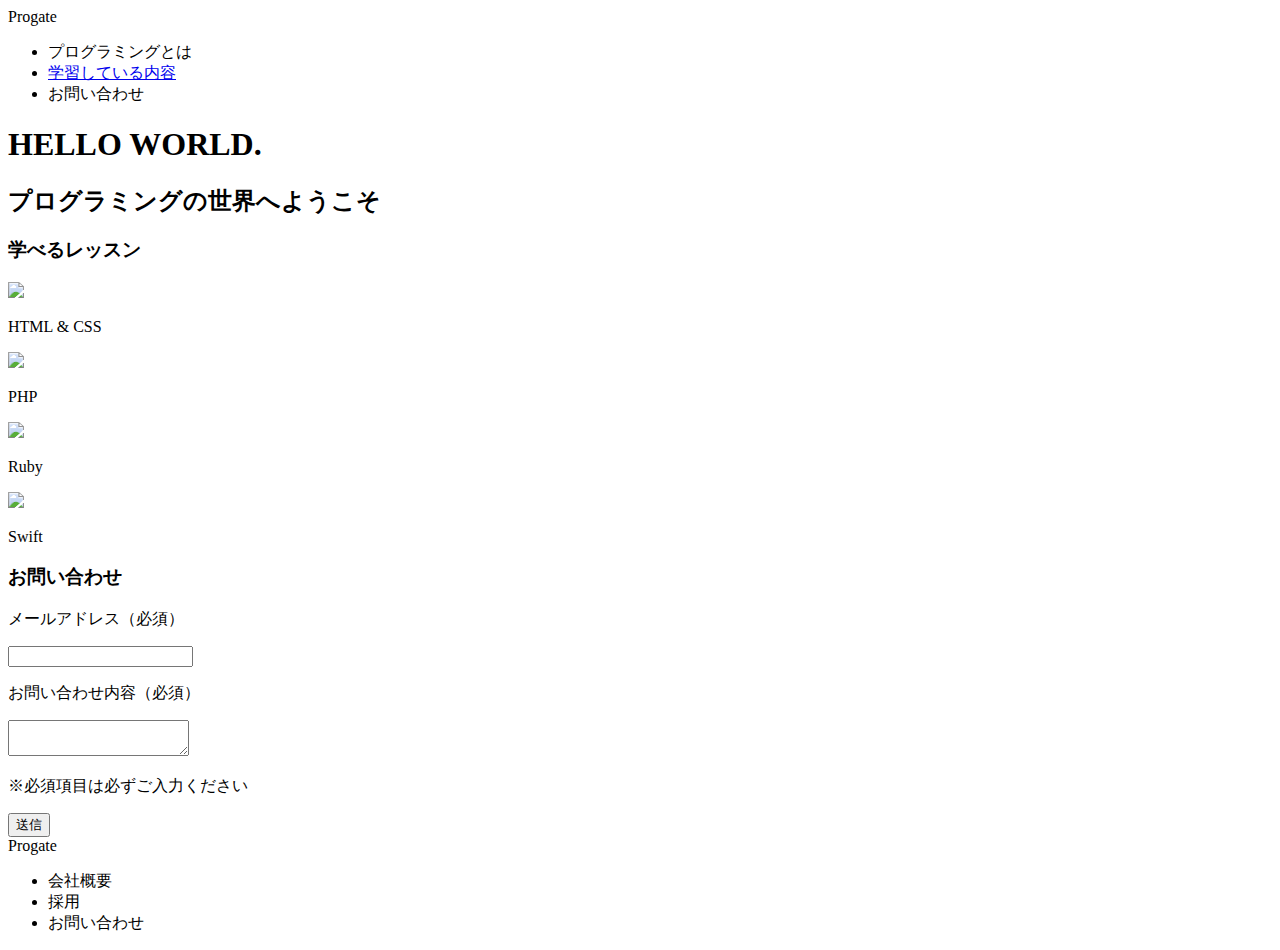
==== index.html @ e3c1399b "Create index.html" ====
<!DOCTYPE html>
<html>
  <head>
    <meta charset="utf-8">
    <title>Progate</title>
    <link rel="stylesheet" href="stylesheet.css">
  </head>
  <body>
    <div class="header">
      <div class="header-logo">Progate</div>
      <div class="header-list">
        <ul>
          <li>プログラミングとは</li>
          <li><a href="page/menu.html">学習している内容</a></li>
          <li>お問い合わせ</li>
        </ul>
      </div>
    </div>

    <div class="main">
      <div class="copy-container">
        <h1>HELLO WORLD<span>.</span></h1>
        <h2>プログラミングの世界へようこそ</h2>
      </div>
      
      <div class="contents">
        <h3 class="section-title">学べるレッスン</h3>
        <div class="contents-item">
          <img src="https://s3-ap-northeast-1.amazonaws.com/progate/shared/images/lesson/html/study/html.svg">
          <p>HTML & CSS</p>
        </div>
        <div class="contents-item">
          <img src="https://s3-ap-northeast-1.amazonaws.com/progate/shared/images/lesson/html/study/php.svg">
          <p>PHP</p>
        </div>
        <div class="contents-item">
          <img src="https://s3-ap-northeast-1.amazonaws.com/progate/shared/images/lesson/html/study/ruby.svg">
          <p>Ruby</p>
        </div>
        <div class="contents-item">
          <img src="https://s3-ap-northeast-1.amazonaws.com/progate/shared/images/lesson/html/study/swift.svg">
          <p>Swift</p>
        </div>
      </div>
      
      <div class="contact-form">
        <h3 class="section-title">お問い合わせ</h3>
        <p>メールアドレス（必須）</p>
        <!-- <input>要素を追加してください -->
        <input>
        
        <p>お問い合わせ内容（必須）</p>
        <!-- <textarea>要素を追加してください -->
        <textarea>
          
        </textarea>
        
        <p>※必須項目は必ずご入力ください</p>
        <!-- <input>要素を追加してください -->
        <input class="contact-submit" type="submit" value="送信">
        
      </div>
    </div>

    <div class="footer">
      <div class="footer-logo">Progate</div>
      <div class="footer-list">
        <ul>
          <li>会社概要</li>
          <li>採用</li>
          <li>お問い合わせ</li>
        </ul>
      </div>
    </div>
  </body>
</html>
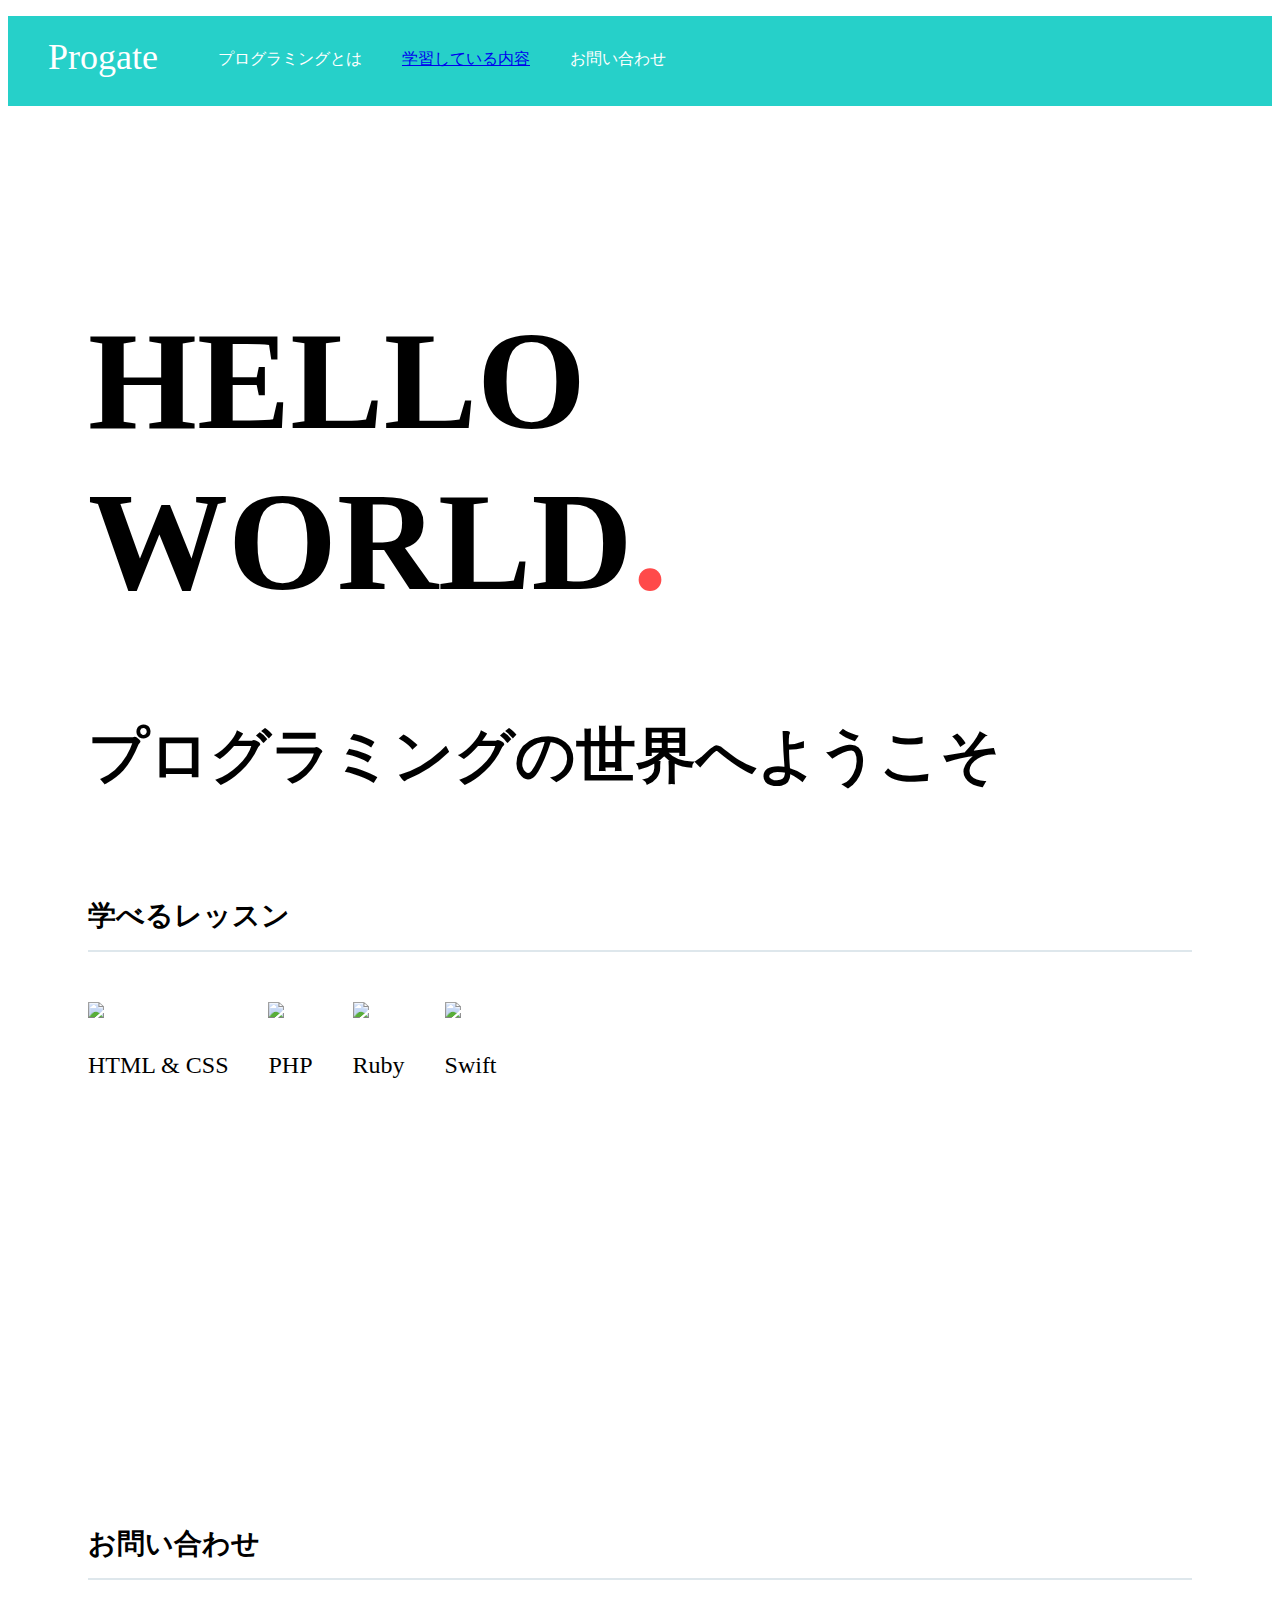
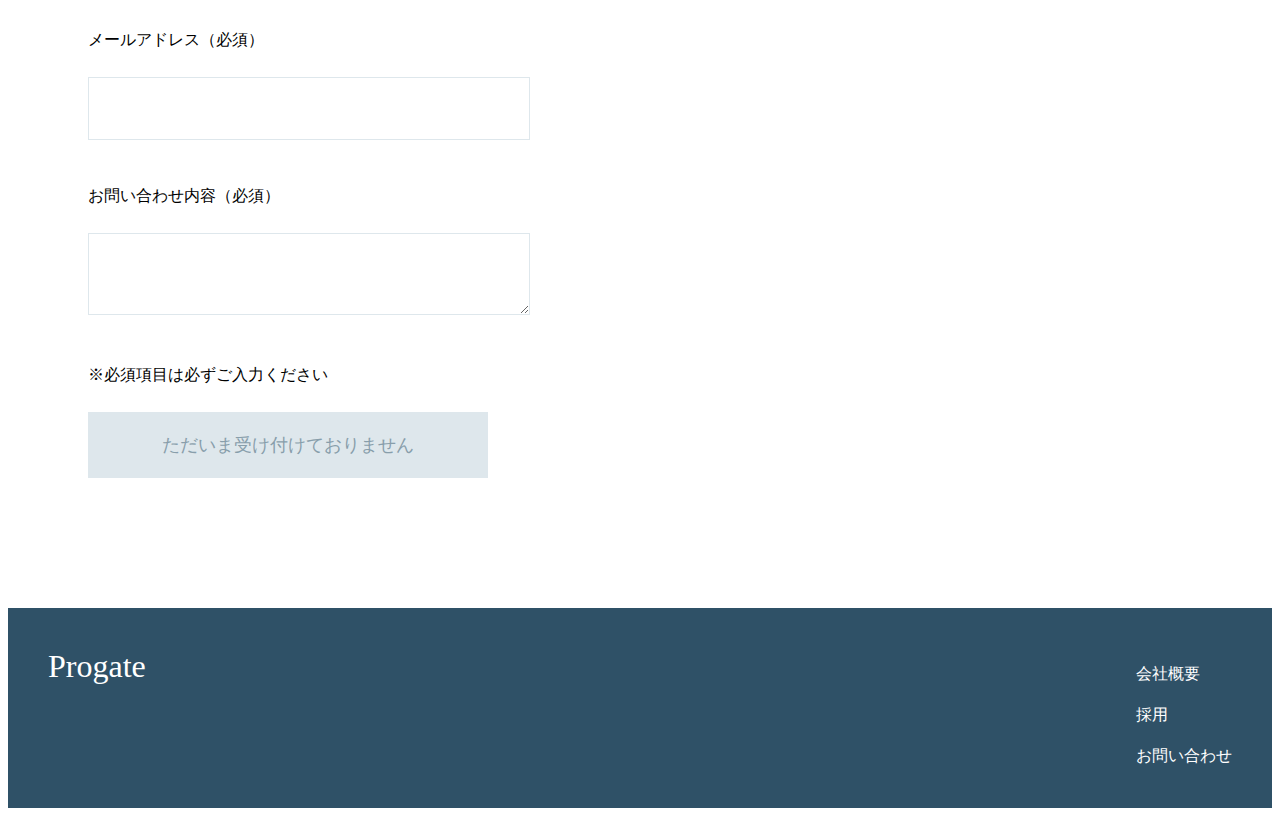
==== commit a0aeb837: "Update index.html" ====
--- a/index.html
+++ b/index.html
@@ -57,7 +57,7 @@
         
         <p>※必須項目は必ずご入力ください</p>
         <!-- <input>要素を追加してください -->
-        <input class="contact-submit" type="submit" value="送信">
+        <input class="contact-submit" type="submit" value="ただいま受け付けておりません">
         
       </div>
     </div>
--- a/stylesheet.css
+++ b/stylesheet.css
@@ -0,0 +1,111 @@
+body {
+    font-family: "Avenir Next";
+  }
+  
+  li {
+    list-style: none;
+  }
+  
+  .header {
+    background-color: #26d0c9;
+    color: #fff;
+    height: 90px;
+  }
+  
+  .header-logo {
+    float: left;
+    font-size: 36px;
+    padding: 20px 40px;
+  }
+  
+  .header-list li {
+    float: left;
+    padding: 33px 20px;
+  }
+  
+  .main {
+    padding: 100px 80px;
+  }
+  
+  .copy-container h1 {
+    font-size: 140px;
+  }
+  
+  .copy-container h2 {
+    font-size: 60px;
+  }
+  
+  .copy-container span {
+    color: #ff4a4a;
+  }
+  
+  .contents {
+    height: 500px;
+    margin-top: 100px;
+  }
+  
+  .section-title {
+    border-bottom: 2px solid #dee7ec;
+    font-size: 28px;
+    padding-bottom: 15px;
+    margin-bottom: 50px;
+  }
+  
+  .contents-item {
+    float: left;
+    margin-right: 40px;
+  }
+  
+  .contents-item p {
+    font-size: 24px;
+    margin-top: 30px;
+  }
+  
+  .contact-form {
+    padding-top: 100px;
+  }
+  
+  /* inputとtextareaのCSSを指定してください */
+  input{
+    width: 400px;
+    margin-top: 10px;
+    margin-bottom: 30px;
+    padding :20px;
+    font-size: 18px;
+    
+    border:1px solid #dee7ec;
+  }
+  textarea{
+    width: 400px;
+    margin-top: 10px;
+    margin-bottom: 30px;
+    padding: 20px;
+    font-size: 18px;
+    border:1px solid #dee7ec;
+  }
+  
+  /* contact-submitのCSSを指定してください */
+  .contact-submit{
+    background-color:#dee7ec;
+    color:#889eab;
+  }
+  
+  .footer {
+    background-color: #2f5167;
+    color: #fff;
+    height: 120px;
+    padding: 40px;
+  }
+  
+  .footer-logo {
+    float: left;
+    font-size: 32px;
+  }
+  
+  .footer-list {
+    float: right;
+  }
+  
+  .footer-list li {
+    padding-bottom: 20px;
+  }
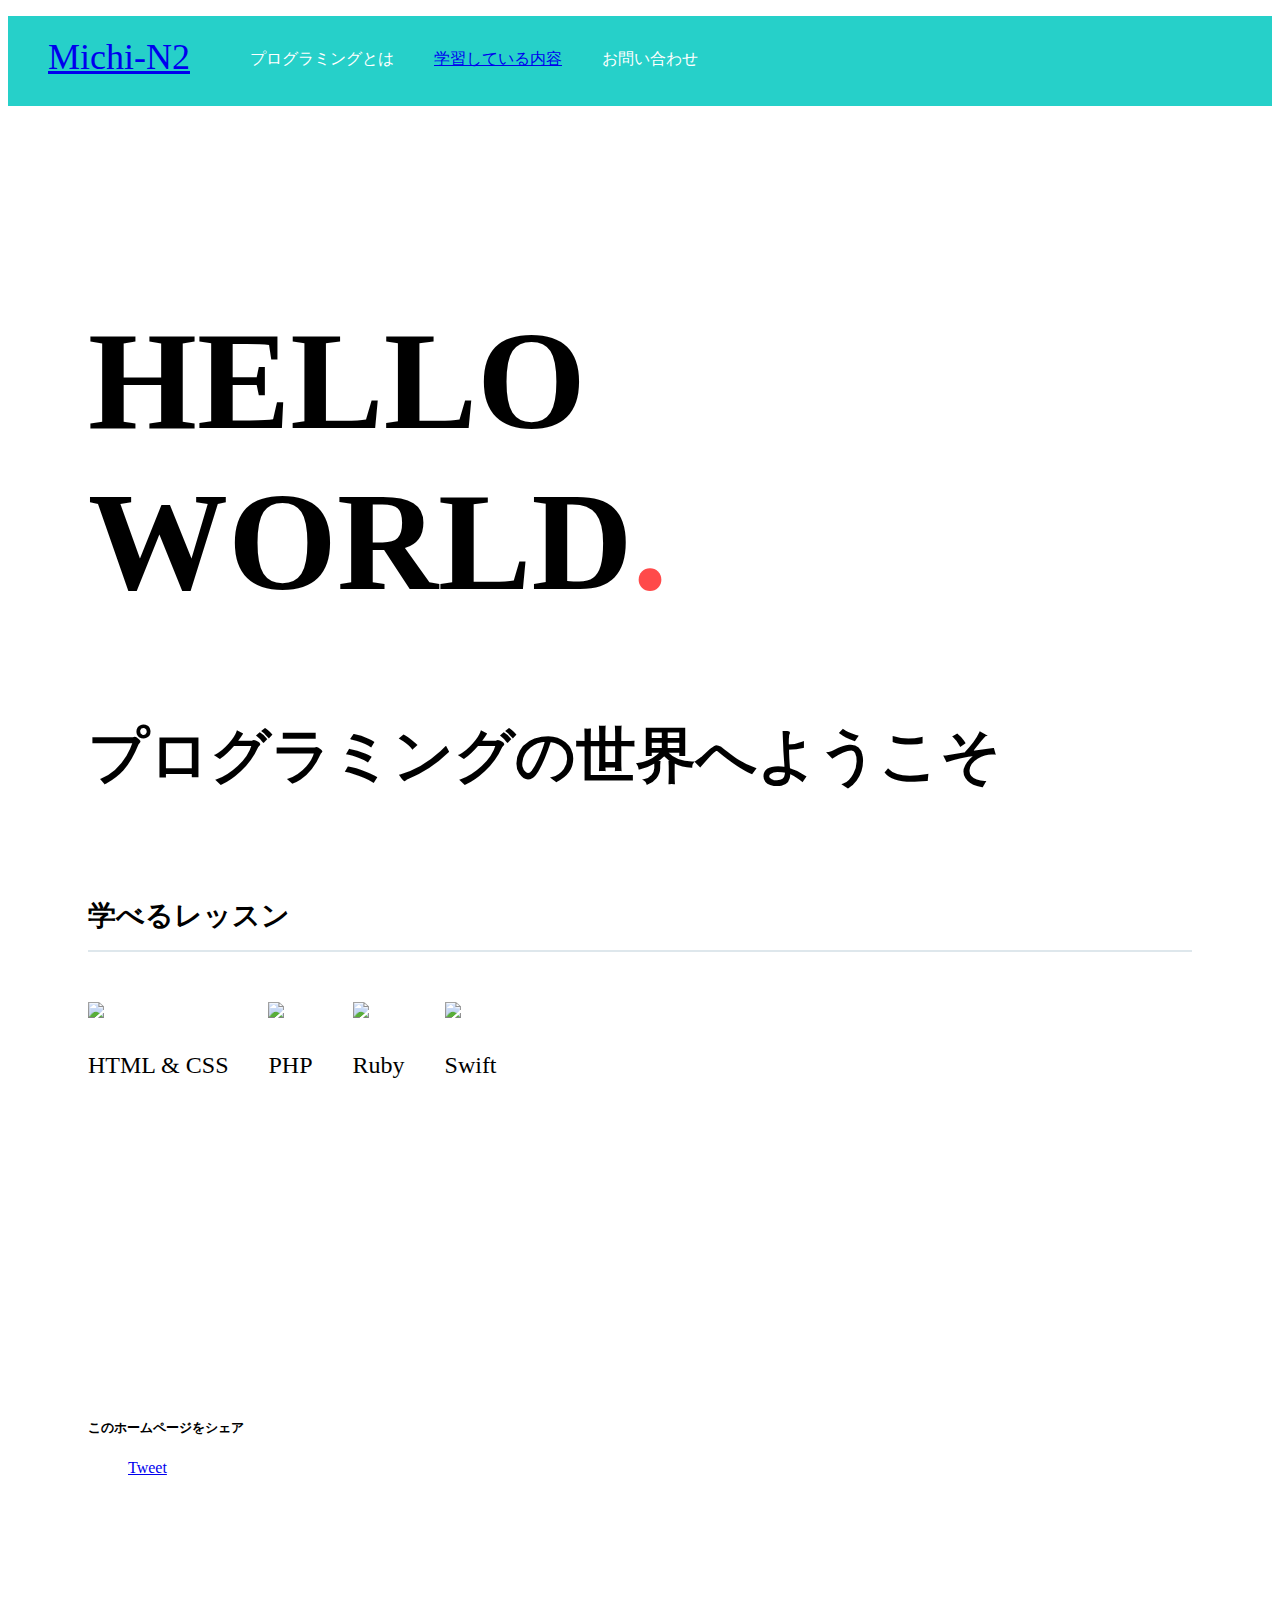
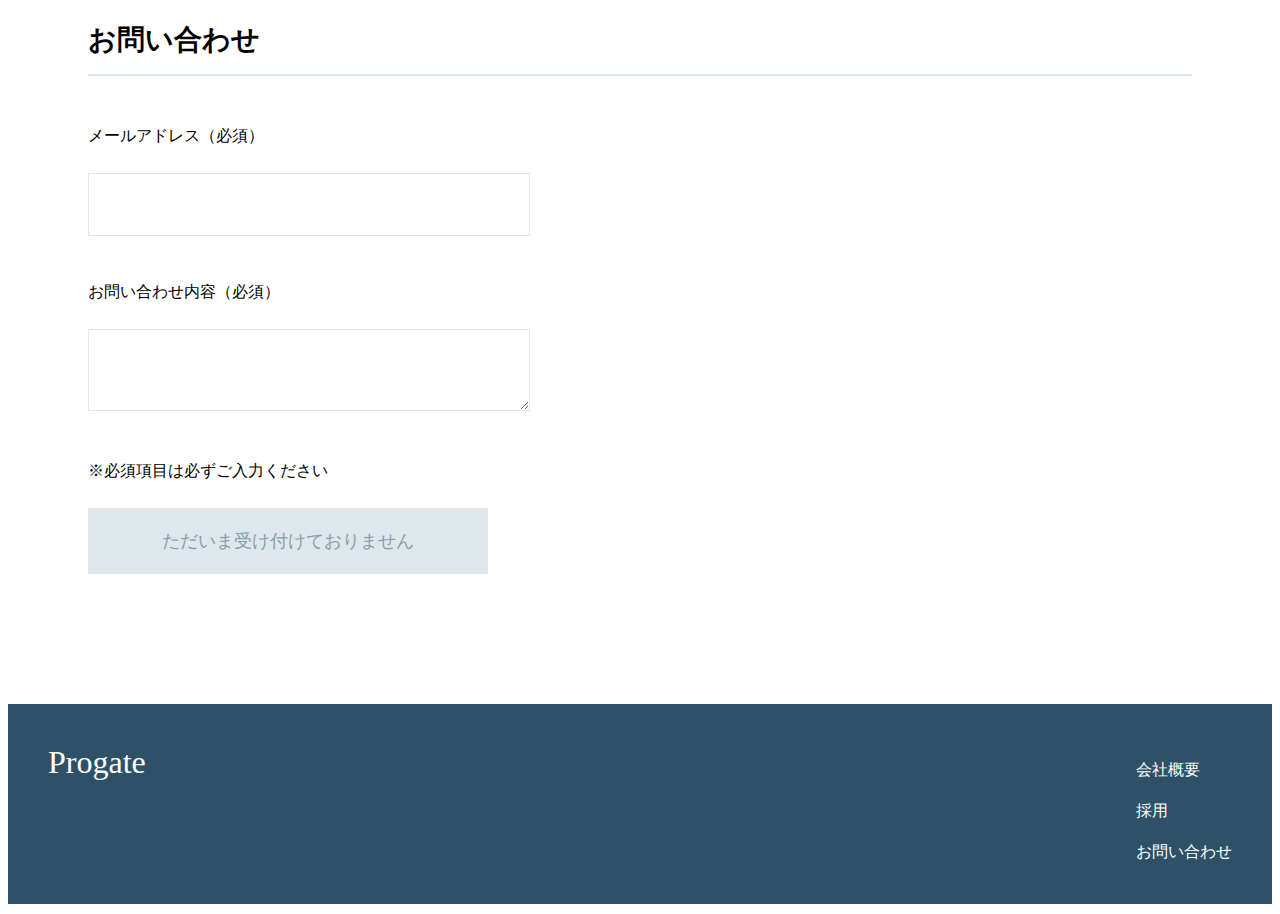
==== commit 639f1695: "Update index.html" ====
--- a/index.html
+++ b/index.html
@@ -2,12 +2,12 @@
 <html>
   <head>
     <meta charset="utf-8">
-    <title>Progate</title>
+    <title>【Michi-N2のホームページ】</title>
     <link rel="stylesheet" href="stylesheet.css">
   </head>
   <body>
     <div class="header">
-      <div class="header-logo">Progate</div>
+      <div class="header-logo"><a href="https://michi-n2.github.io/">Michi-N2</a></div>
       <div class="header-list">
         <ul>
           <li>プログラミングとは</li>
@@ -42,6 +42,17 @@
           <p>Swift</p>
         </div>
       </div>
+      <div class="social-share">
+        <h5 class="social-share-title">
+        このホームページをシェア
+        </h5>
+        <ul class="list-social-share">
+          <li>
+            <a href="https://twitter.com/share?ref_src=twsrc%5Etfw" data-text="【初心者が作成するホームページ】みんなもみてみない？" class="twitter-share-button" data-show-count="false">Tweet</a>
+            <script async src="https://platform.twitter.com/widgets.js" charset="utf-8"></script>
+          </li>
+        </ul>
+      </div>
       
       <div class="contact-form">
         <h3 class="section-title">お問い合わせ</h3>
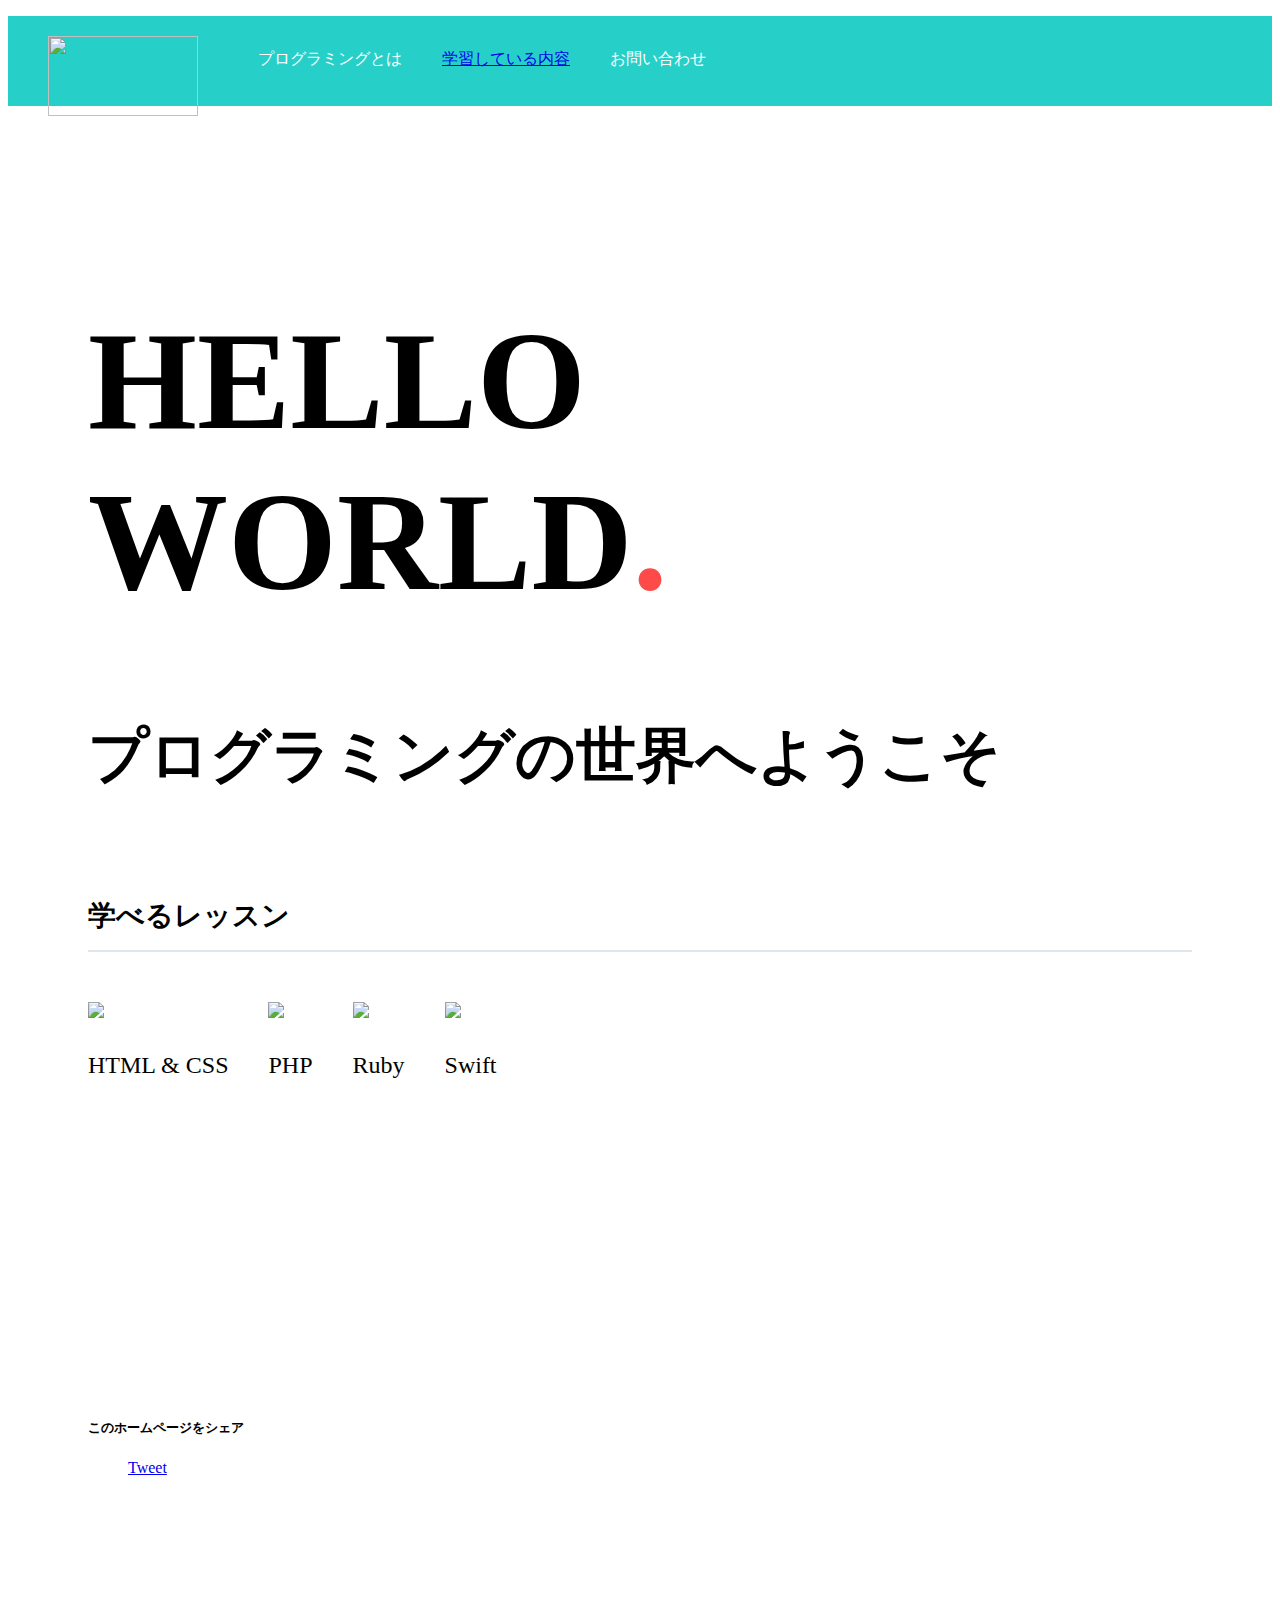
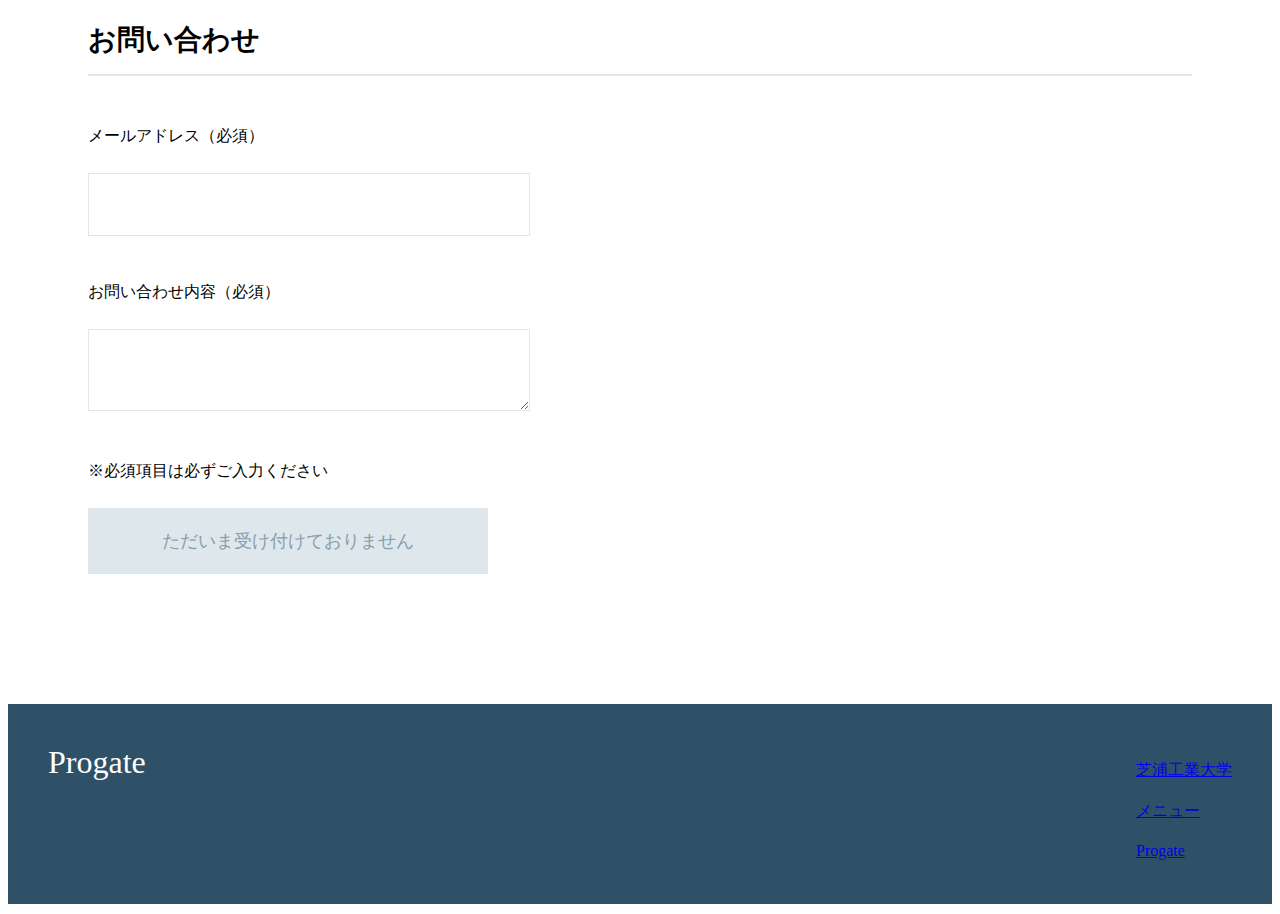
==== commit 8ecd4477: "Update index.html" ====
--- a/index.html
+++ b/index.html
@@ -7,7 +7,7 @@
   </head>
   <body>
     <div class="header">
-      <div class="header-logo"><a href="https://michi-n2.github.io/">Michi-N2</a></div>
+      <div class="header-logo"><a href="https://michi-n2.github.io/"><img src="page\picture\ロゴ.png" width="150px" height="80px"></a></div>
       <div class="header-list">
         <ul>
           <li>プログラミングとは</li>
@@ -77,9 +77,9 @@
       <div class="footer-logo">Progate</div>
       <div class="footer-list">
         <ul>
-          <li>会社概要</li>
-          <li>採用</li>
-          <li>お問い合わせ</li>
+          <li><a href="https://www.shibaura-it.ac.jp/">芝浦工業大学</a></li>
+          <li><a href="https://michi-n2.github.io/">メニュー</a></li>
+          <li><a href="https://prog-8.com/">Progate</a></li>
         </ul>
       </div>
     </div>
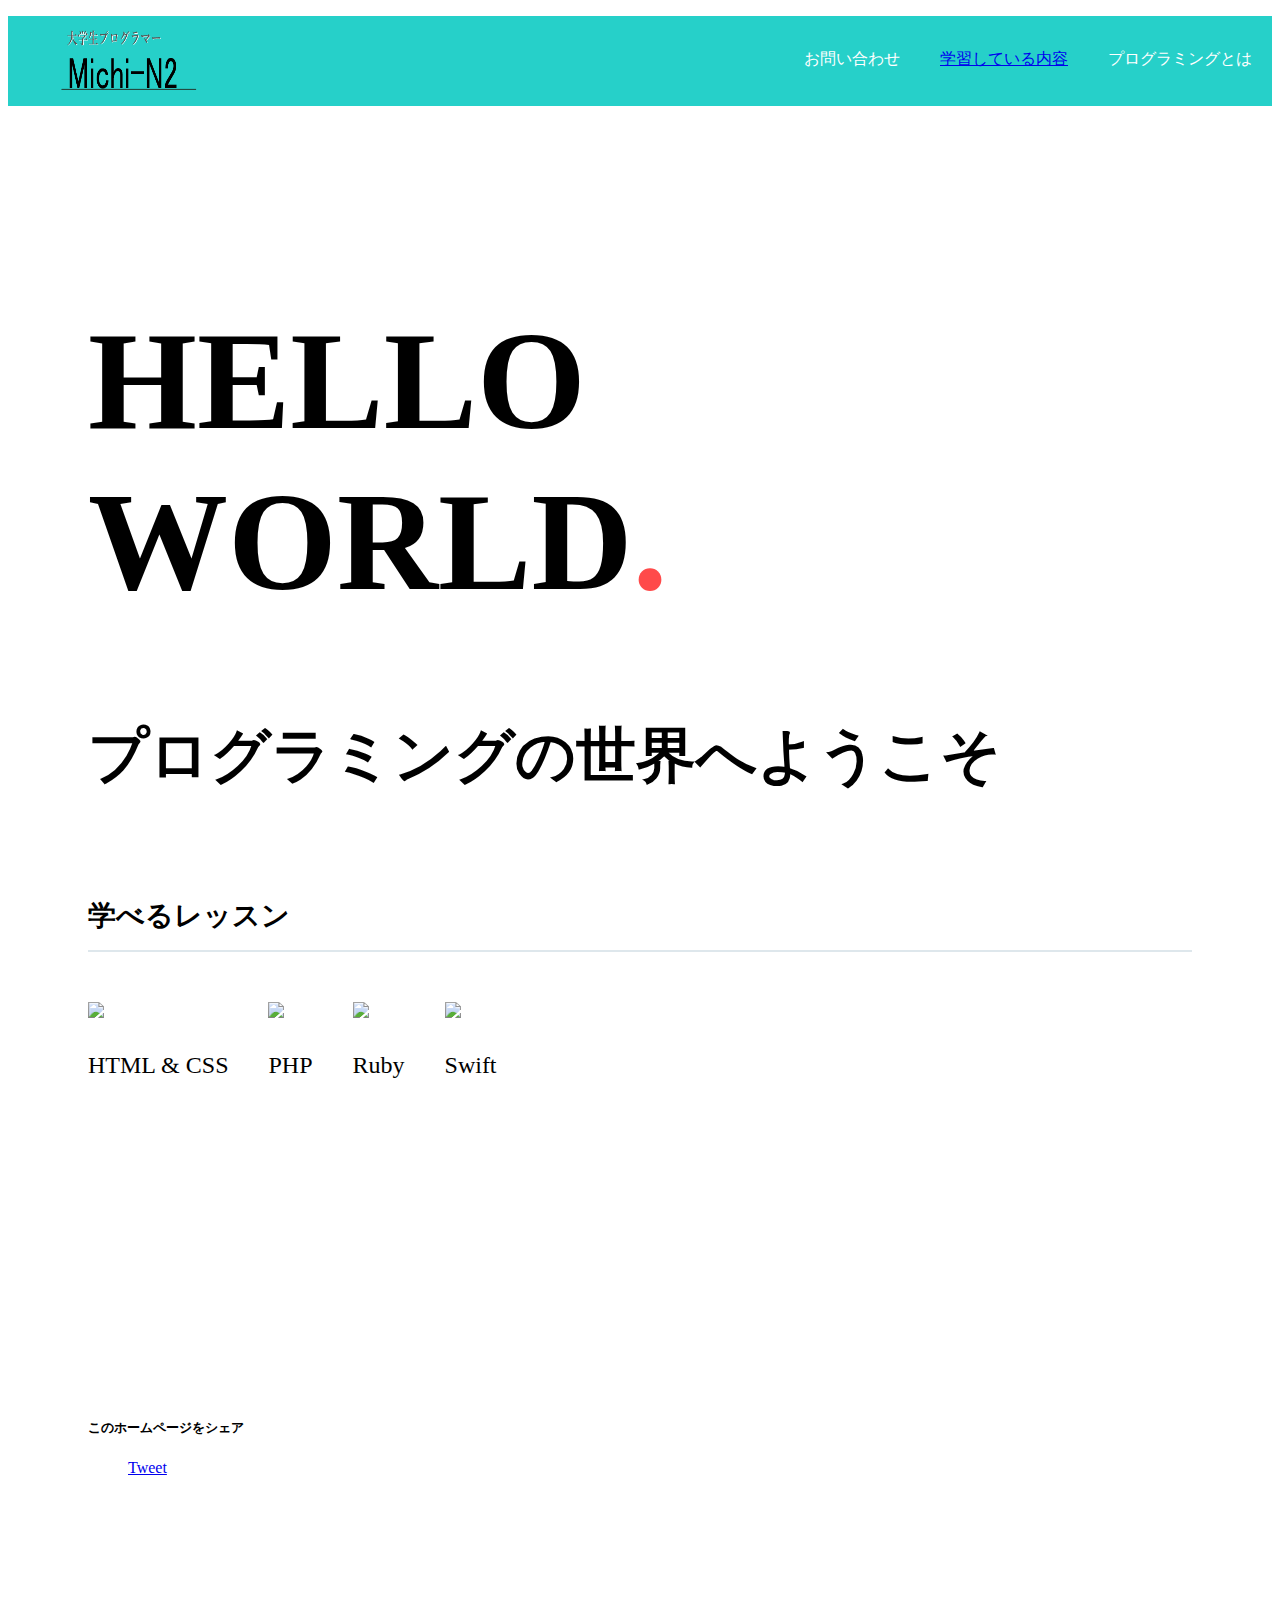
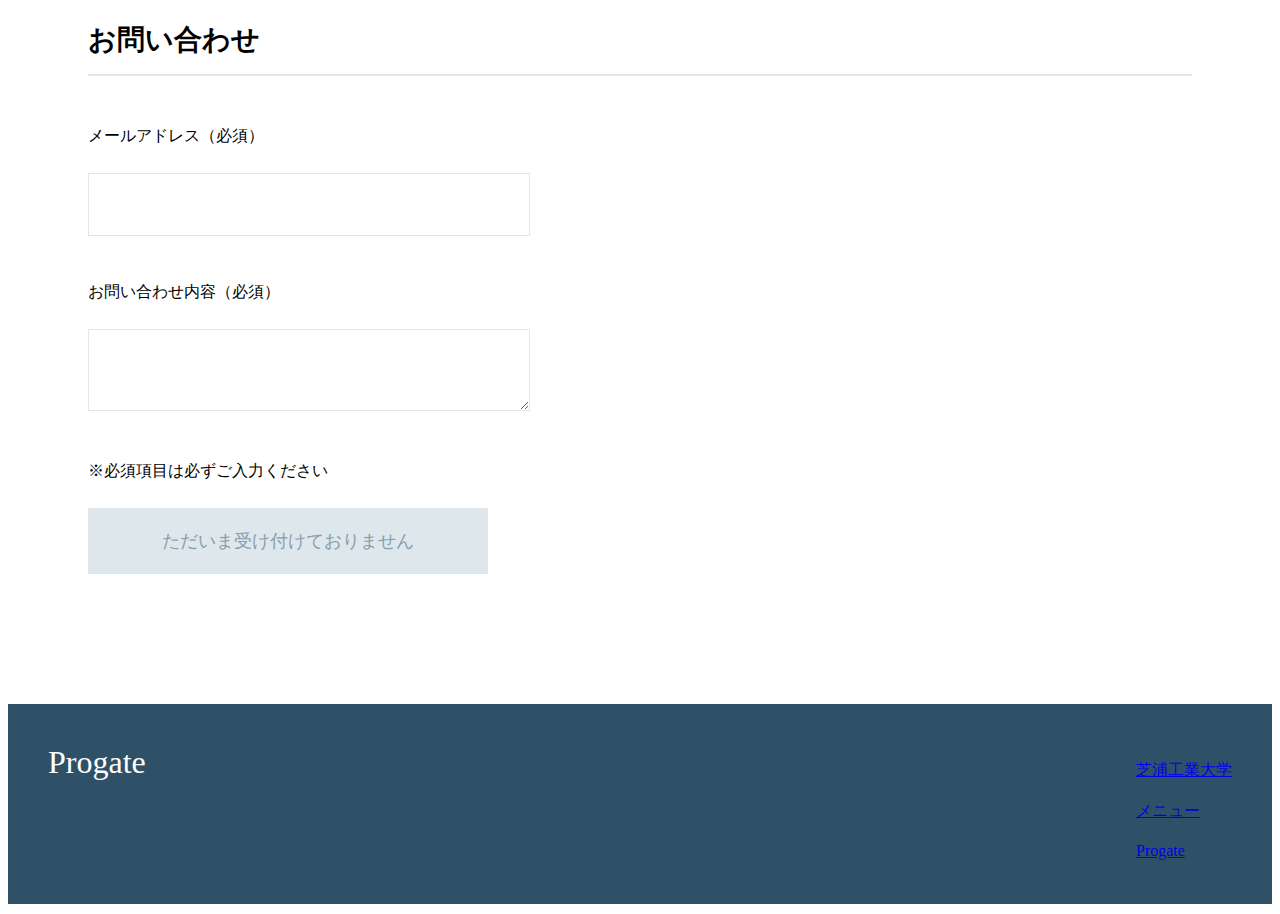
==== commit cc4e8301: "Add files via upload" ====
--- a/index.html
+++ b/index.html
@@ -1,87 +1,87 @@
-<!DOCTYPE html>
-<html>
-  <head>
-    <meta charset="utf-8">
-    <title>【Michi-N2のホームページ】</title>
-    <link rel="stylesheet" href="stylesheet.css">
-  </head>
-  <body>
-    <div class="header">
-      <div class="header-logo"><a href="https://michi-n2.github.io/"><img src="page\picture\ロゴ.png" width="150px" height="80px"></a></div>
-      <div class="header-list">
-        <ul>
-          <li>プログラミングとは</li>
-          <li><a href="page/menu.html">学習している内容</a></li>
-          <li>お問い合わせ</li>
-        </ul>
-      </div>
-    </div>
-
-    <div class="main">
-      <div class="copy-container">
-        <h1>HELLO WORLD<span>.</span></h1>
-        <h2>プログラミングの世界へようこそ</h2>
-      </div>
-      
-      <div class="contents">
-        <h3 class="section-title">学べるレッスン</h3>
-        <div class="contents-item">
-          <img src="https://s3-ap-northeast-1.amazonaws.com/progate/shared/images/lesson/html/study/html.svg">
-          <p>HTML & CSS</p>
-        </div>
-        <div class="contents-item">
-          <img src="https://s3-ap-northeast-1.amazonaws.com/progate/shared/images/lesson/html/study/php.svg">
-          <p>PHP</p>
-        </div>
-        <div class="contents-item">
-          <img src="https://s3-ap-northeast-1.amazonaws.com/progate/shared/images/lesson/html/study/ruby.svg">
-          <p>Ruby</p>
-        </div>
-        <div class="contents-item">
-          <img src="https://s3-ap-northeast-1.amazonaws.com/progate/shared/images/lesson/html/study/swift.svg">
-          <p>Swift</p>
-        </div>
-      </div>
-      <div class="social-share">
-        <h5 class="social-share-title">
-        このホームページをシェア
-        </h5>
-        <ul class="list-social-share">
-          <li>
-            <a href="https://twitter.com/share?ref_src=twsrc%5Etfw" data-text="【初心者が作成するホームページ】みんなもみてみない？" class="twitter-share-button" data-show-count="false">Tweet</a>
-            <script async src="https://platform.twitter.com/widgets.js" charset="utf-8"></script>
-          </li>
-        </ul>
-      </div>
-      
-      <div class="contact-form">
-        <h3 class="section-title">お問い合わせ</h3>
-        <p>メールアドレス（必須）</p>
-        <!-- <input>要素を追加してください -->
-        <input>
-        
-        <p>お問い合わせ内容（必須）</p>
-        <!-- <textarea>要素を追加してください -->
-        <textarea>
-          
-        </textarea>
-        
-        <p>※必須項目は必ずご入力ください</p>
-        <!-- <input>要素を追加してください -->
-        <input class="contact-submit" type="submit" value="ただいま受け付けておりません">
-        
-      </div>
-    </div>
-
-    <div class="footer">
-      <div class="footer-logo">Progate</div>
-      <div class="footer-list">
-        <ul>
-          <li><a href="https://www.shibaura-it.ac.jp/">芝浦工業大学</a></li>
-          <li><a href="https://michi-n2.github.io/">メニュー</a></li>
-          <li><a href="https://prog-8.com/">Progate</a></li>
-        </ul>
-      </div>
-    </div>
-  </body>
-</html>
+<!DOCTYPE html>
+<html>
+  <head>
+    <meta charset="utf-8">
+    <title>【Michi-N2のホームページ】</title>
+    <link rel="stylesheet" href="stylesheet.css">
+  </head>
+  <body>
+    <div class="header">
+      <div class="header-logo"><a href="https://michi-n2.github.io/"><img src="page\picture\ロゴ.png" width="150px" height="80px"></a></div>
+      <div class="header-list">
+        <ul>
+          <li>プログラミングとは</li>
+          <li><a href="page/menu.html">学習している内容</a></li>
+          <li>お問い合わせ</li>
+        </ul>
+      </div>
+    </div>
+
+    <div class="main">
+      <div class="copy-container">
+        <h1>HELLO WORLD<span>.</span></h1>
+        <h2>プログラミングの世界へようこそ</h2>
+      </div>
+      
+      <div class="contents">
+        <h3 class="section-title">学べるレッスン</h3>
+        <div class="contents-item">
+          <img src="https://s3-ap-northeast-1.amazonaws.com/progate/shared/images/lesson/html/study/html.svg">
+          <p>HTML & CSS</p>
+        </div>
+        <div class="contents-item">
+          <img src="https://s3-ap-northeast-1.amazonaws.com/progate/shared/images/lesson/html/study/php.svg">
+          <p>PHP</p>
+        </div>
+        <div class="contents-item">
+          <img src="https://s3-ap-northeast-1.amazonaws.com/progate/shared/images/lesson/html/study/ruby.svg">
+          <p>Ruby</p>
+        </div>
+        <div class="contents-item">
+          <img src="https://s3-ap-northeast-1.amazonaws.com/progate/shared/images/lesson/html/study/swift.svg">
+          <p>Swift</p>
+        </div>
+      </div>
+      <div class="social-share">
+        <h5 class="social-share-title">
+        このホームページをシェア
+        </h5>
+        <ul class="list-social-share">
+          <li>
+            <a href="https://twitter.com/share?ref_src=twsrc%5Etfw" data-text="【初心者が作成するホームページ】みんなもみてみない？" class="twitter-share-button" data-show-count="false">Tweet</a>
+            <script async src="https://platform.twitter.com/widgets.js" charset="utf-8"></script>
+          </li>
+        </ul>
+      </div>
+      
+      <div class="contact-form">
+        <h3 class="section-title">お問い合わせ</h3>
+        <p>メールアドレス（必須）</p>
+        <!-- <input>要素を追加してください -->
+        <input>
+        
+        <p>お問い合わせ内容（必須）</p>
+        <!-- <textarea>要素を追加してください -->
+        <textarea>
+          
+        </textarea>
+        
+        <p>※必須項目は必ずご入力ください</p>
+        <!-- <input>要素を追加してください -->
+        <input class="contact-submit" type="submit" value="ただいま受け付けておりません">
+        
+      </div>
+    </div>
+
+    <div class="footer">
+      <div class="footer-logo">Progate</div>
+      <div class="footer-list">
+        <ul>
+          <li><a href="https://www.shibaura-it.ac.jp/">芝浦工業大学</a></li>
+          <li><a href="https://michi-n2.github.io/">メニュー</a></li>
+          <li><a href="https://prog-8.com/">Progate</a></li>
+        </ul>
+      </div>
+    </div>
+  </body>
+</html>--- a/stylesheet.css
+++ b/stylesheet.css
@@ -1,111 +1,115 @@
-body {
-    font-family: "Avenir Next";
-  }
-  
-  li {
-    list-style: none;
-  }
-  
-  .header {
-    background-color: #26d0c9;
-    color: #fff;
-    height: 90px;
-  }
-  
-  .header-logo {
-    float: left;
-    font-size: 36px;
-    padding: 20px 40px;
-  }
-  
-  .header-list li {
-    float: left;
-    padding: 33px 20px;
-  }
-  
-  .main {
-    padding: 100px 80px;
-  }
-  
-  .copy-container h1 {
-    font-size: 140px;
-  }
-  
-  .copy-container h2 {
-    font-size: 60px;
-  }
-  
-  .copy-container span {
-    color: #ff4a4a;
-  }
-  
-  .contents {
-    height: 500px;
-    margin-top: 100px;
-  }
-  
-  .section-title {
-    border-bottom: 2px solid #dee7ec;
-    font-size: 28px;
-    padding-bottom: 15px;
-    margin-bottom: 50px;
-  }
-  
-  .contents-item {
-    float: left;
-    margin-right: 40px;
-  }
-  
-  .contents-item p {
-    font-size: 24px;
-    margin-top: 30px;
-  }
-  
-  .contact-form {
-    padding-top: 100px;
-  }
-  
-  /* inputとtextareaのCSSを指定してください */
-  input{
-    width: 400px;
-    margin-top: 10px;
-    margin-bottom: 30px;
-    padding :20px;
-    font-size: 18px;
-    
-    border:1px solid #dee7ec;
-  }
-  textarea{
-    width: 400px;
-    margin-top: 10px;
-    margin-bottom: 30px;
-    padding: 20px;
-    font-size: 18px;
-    border:1px solid #dee7ec;
-  }
-  
-  /* contact-submitのCSSを指定してください */
-  .contact-submit{
-    background-color:#dee7ec;
-    color:#889eab;
-  }
-  
-  .footer {
-    background-color: #2f5167;
-    color: #fff;
-    height: 120px;
-    padding: 40px;
-  }
-  
-  .footer-logo {
-    float: left;
-    font-size: 32px;
-  }
-  
-  .footer-list {
-    float: right;
-  }
-  
-  .footer-list li {
-    padding-bottom: 20px;
-  }
+body {
+    font-family: "Avenir Next";
+  }
+  
+  li {
+    list-style: none;
+  }
+  
+  .header {
+    background-color: #26d0c9;
+    color: #fff;
+    height: 90px;
+  }
+  
+  .header-logo{
+    float: left;
+    font-size: 36px;
+    padding: 0px 40px;
+  }
+
+  
+  .header-list li {
+    float: right;
+    padding: 33px 20px;
+  }
+  
+  .main {
+    padding: 100px 80px;
+  }
+  
+  .copy-container h1 {
+    font-size: 140px;
+  }
+  
+  .copy-container h2 {
+    font-size: 60px;
+  }
+  
+  .copy-container span {
+    color: #ff4a4a;
+  }
+  
+  .contents {
+    height: 500px;
+    margin-top: 100px;
+  }
+  
+  .section-title {
+    border-bottom: 2px solid #dee7ec;
+    font-size: 28px;
+    padding-bottom: 15px;
+    margin-bottom: 50px;
+  }
+  
+  .contents-item {
+    float: left;
+    margin-right: 40px;
+  }
+  
+  .contents-item p {
+    font-size: 24px;
+    margin-top: 30px;
+  }
+  
+  .contact-form {
+    padding-top: 100px;
+  }
+  
+  /* inputとtextareaのCSSを指定してください */
+  input{
+    width: 400px;
+    margin-top: 10px;
+    margin-bottom: 30px;
+    padding :20px;
+    font-size: 18px;
+    
+    border:1px solid #dee7ec;
+  }
+  textarea{
+    width: 400px;
+    margin-top: 10px;
+    margin-bottom: 30px;
+    padding: 20px;
+    font-size: 18px;
+    border:1px solid #dee7ec;
+  }
+  
+  /* contact-submitのCSSを指定してください */
+  .contact-submit{
+    background-color:#dee7ec;
+    color:#889eab;
+  }
+  
+  .footer {
+    background-color: #2f5167;
+    color: #fff;
+    height: 120px;
+    padding: 40px;
+  }
+  
+  .footer-logo {
+    float: left;
+    font-size: 32px;
+  }
+  
+  .footer-list {
+    float: right;
+  }
+  
+  .footer-list li {
+    padding-bottom: 20px;
+  }
+  .footer-list a:visited {
+    color:silver;
+  }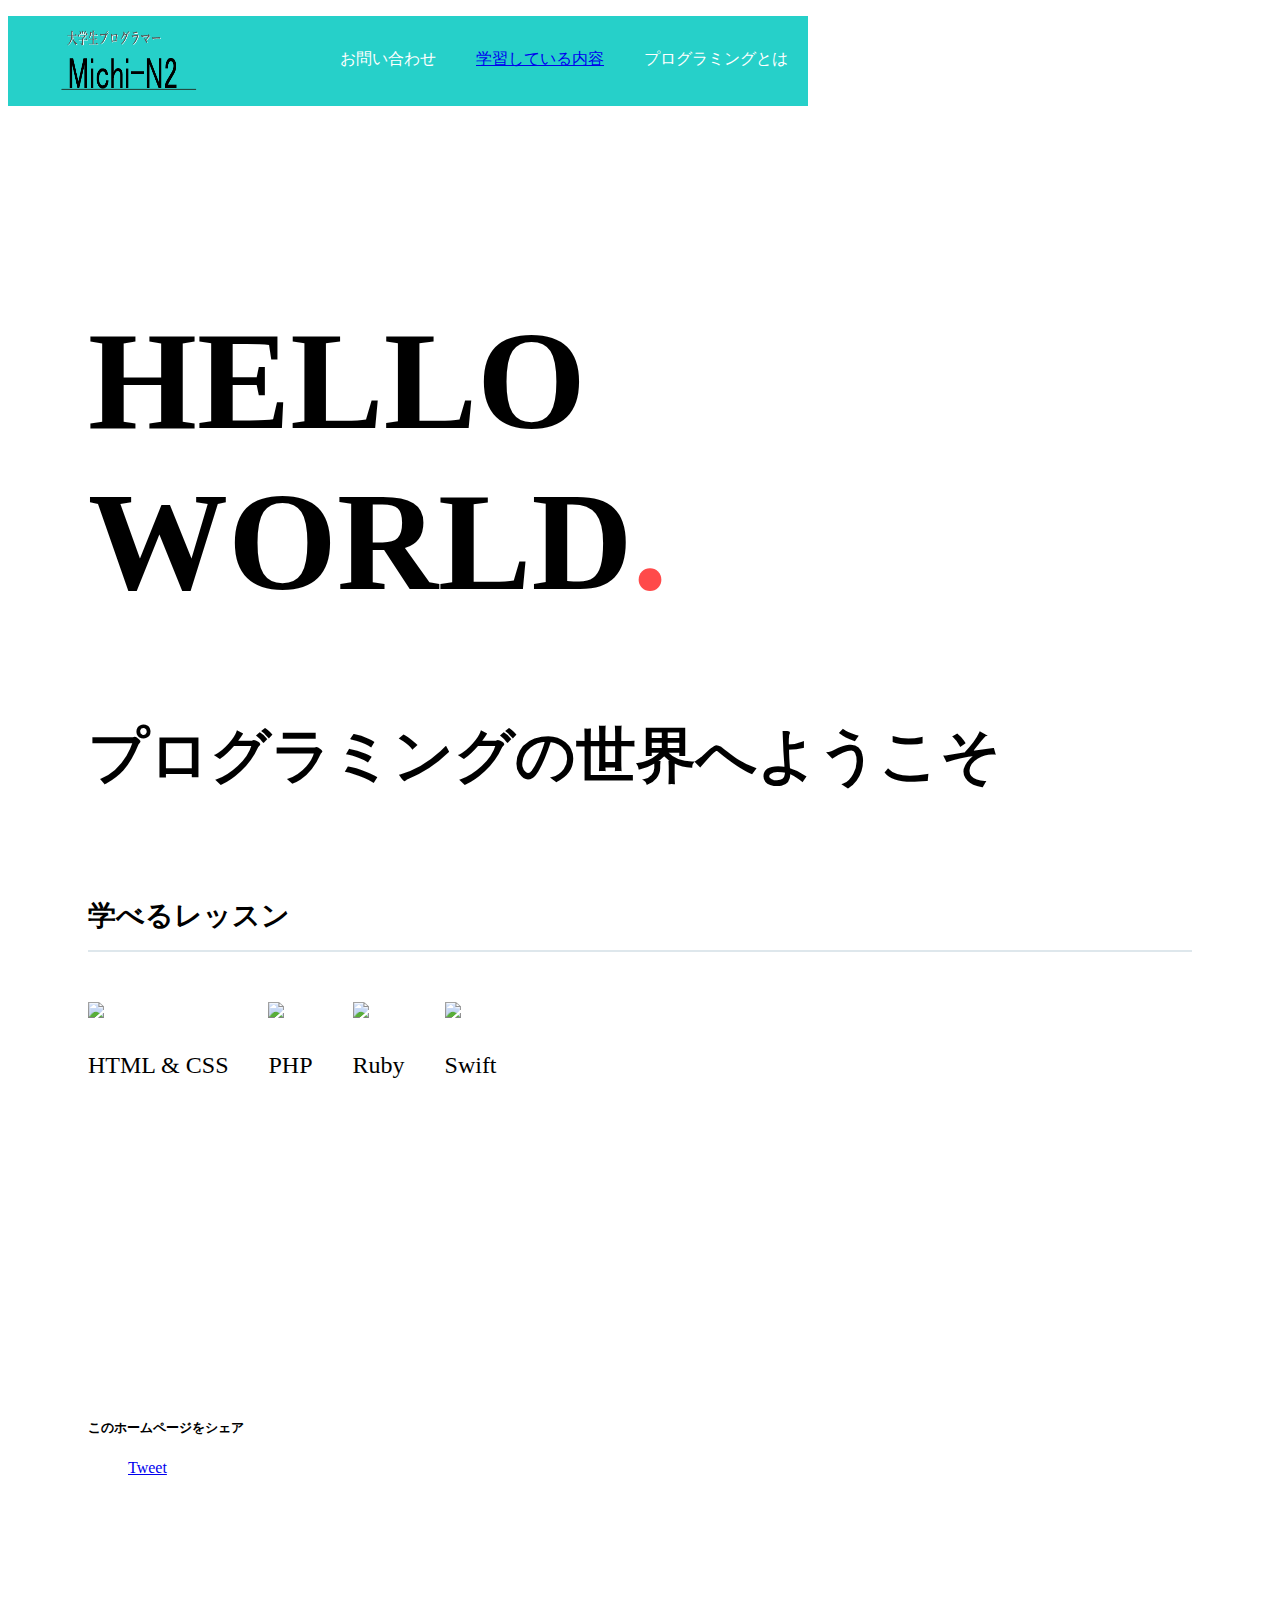
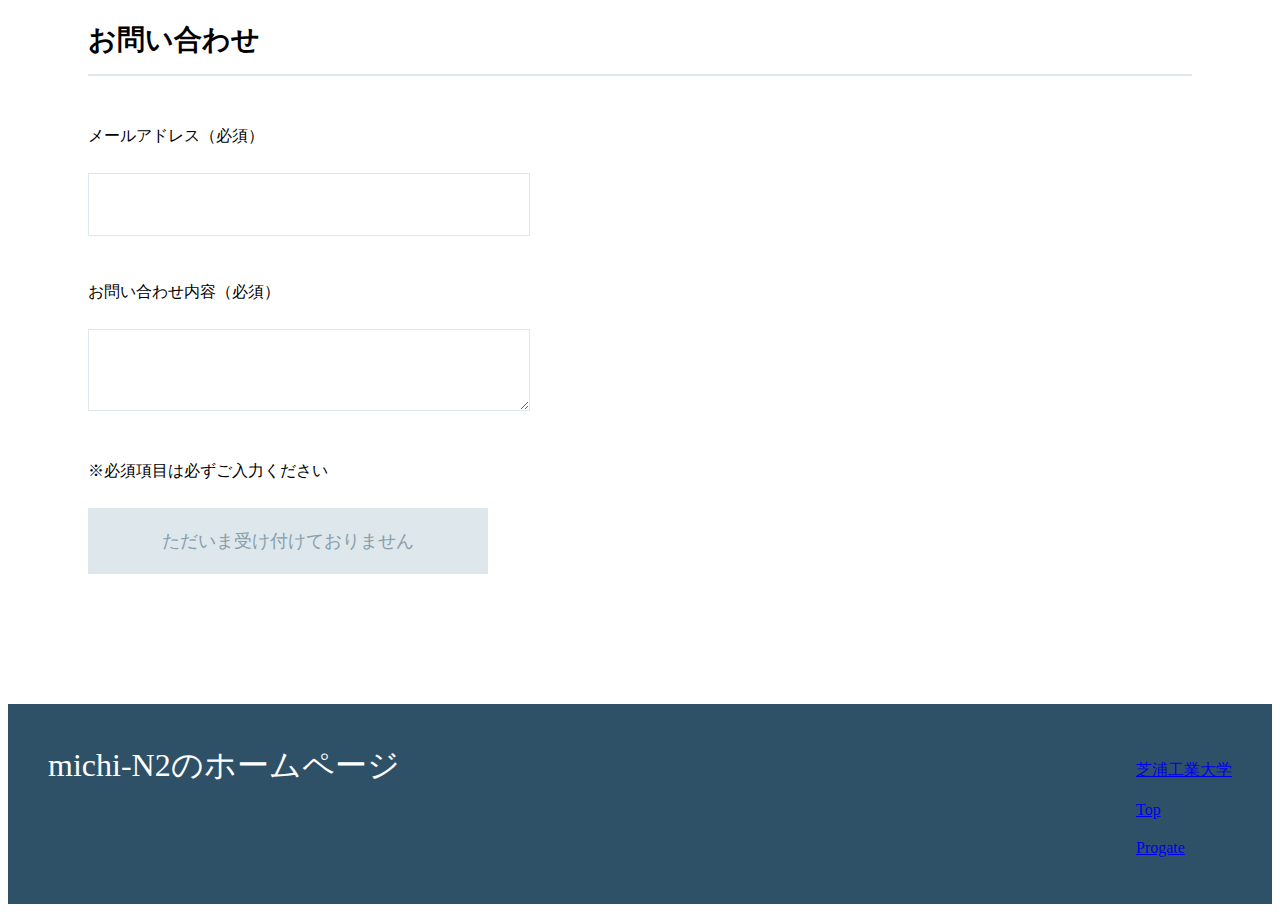
==== commit 386ac182: "Add files via upload" ====
--- a/index.html
+++ b/index.html
@@ -74,11 +74,11 @@
     </div>
 
     <div class="footer">
-      <div class="footer-logo">Progate</div>
+      <div class="footer-logo">michi-N2のホームページ</div>
       <div class="footer-list">
         <ul>
           <li><a href="https://www.shibaura-it.ac.jp/">芝浦工業大学</a></li>
-          <li><a href="https://michi-n2.github.io/">メニュー</a></li>
+          <li><a href="https://michi-n2.github.io/">Top</a></li>
           <li><a href="https://prog-8.com/">Progate</a></li>
         </ul>
       </div>
--- a/stylesheet.css
+++ b/stylesheet.css
@@ -10,6 +10,7 @@
     background-color: #26d0c9;
     color: #fff;
     height: 90px;
+    width: 800px;
   }
   
   .header-logo{
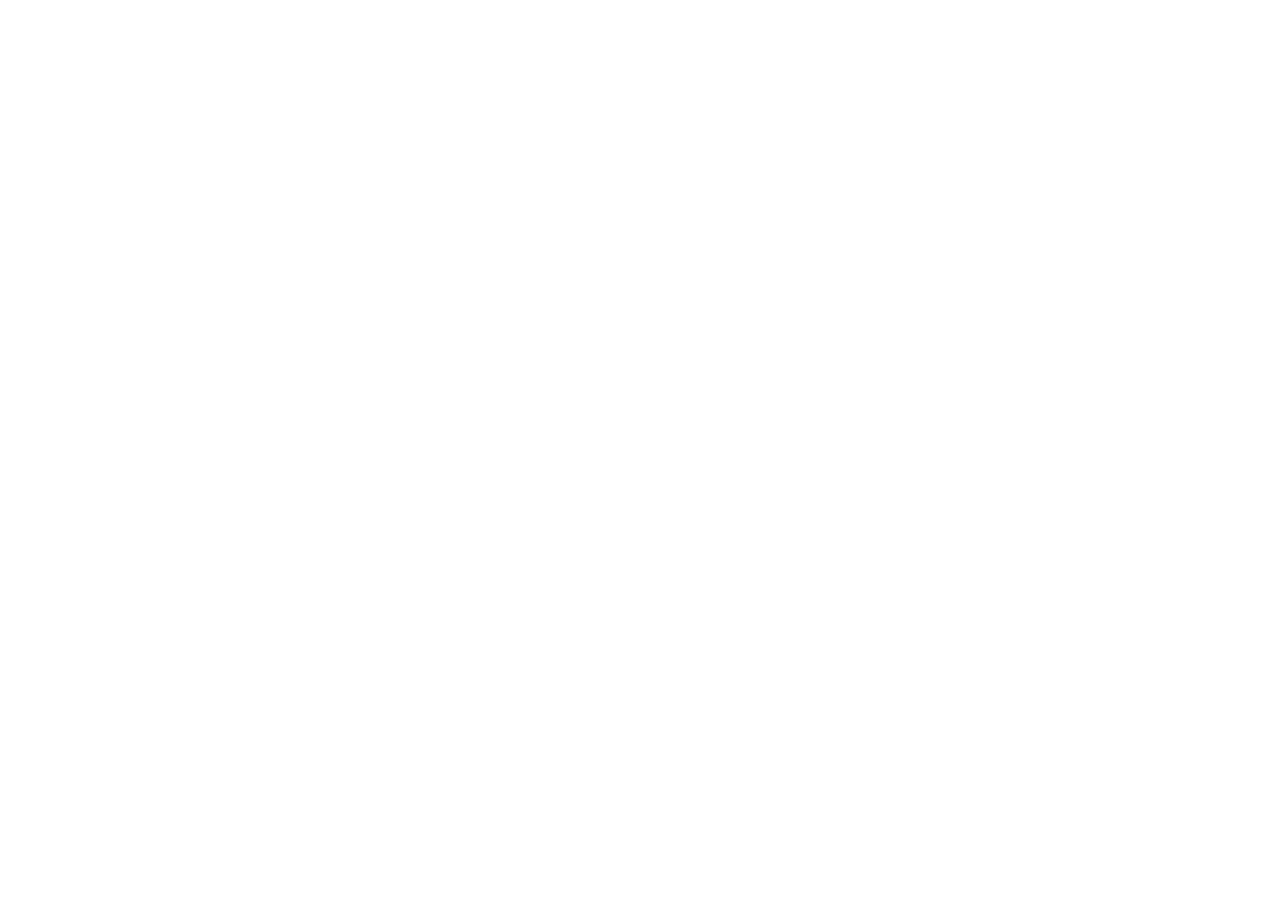
==== commit 0bc818aa: "Add files via upload" ====
--- a/index.html
+++ b/index.html
@@ -1,87 +1,27 @@
 <!DOCTYPE html>
-<html>
-  <head>
-    <meta charset="utf-8">
-    <title>【Michi-N2のホームページ】</title>
-    <link rel="stylesheet" href="stylesheet.css">
-  </head>
-  <body>
-    <div class="header">
-      <div class="header-logo"><a href="https://michi-n2.github.io/"><img src="page\picture\ロゴ.png" width="150px" height="80px"></a></div>
-      <div class="header-list">
-        <ul>
-          <li>プログラミングとは</li>
-          <li><a href="page/menu.html">学習している内容</a></li>
-          <li>お問い合わせ</li>
-        </ul>
-      </div>
-    </div>
+<html lang="ja" class="page">
+    <head>
+        <title>N2_michi</title>
+        <meta charset="UTF-8">
+        <meta name="viewport" content="width=device-width,initial-scale=1">
+        <meta name="format-detection" content="telephone=no">
+        <meta name="keywords" content="空地, N2, N2_michi, ロボティクス, 暇人">
+        <meta name="description" content="空地のWebサイト。更新頻度は低めかつ気分が乗ったらやる。二足歩行ロボットに興味があったけど、実用性を考え始めたらダメになった人間。個人的な研究を始めたらまとめるために公開します。">
+        <!--<link rel="shortcut icon" href="/favicon.ico">-->
+        <!--<link rel="apple-touch-icon" href="リンク">-->
+        <!--Google Tag Manager-->
+        <!--EndGoogle Tag Manager ※JavaScriptは省略-->
+        <link rel="stylesheet" href="./style.css">
 
-    <div class="main">
-      <div class="copy-container">
-        <h1>HELLO WORLD<span>.</span></h1>
-        <h2>プログラミングの世界へようこそ</h2>
-      </div>
-      
-      <div class="contents">
-        <h3 class="section-title">学べるレッスン</h3>
-        <div class="contents-item">
-          <img src="https://s3-ap-northeast-1.amazonaws.com/progate/shared/images/lesson/html/study/html.svg">
-          <p>HTML & CSS</p>
-        </div>
-        <div class="contents-item">
-          <img src="https://s3-ap-northeast-1.amazonaws.com/progate/shared/images/lesson/html/study/php.svg">
-          <p>PHP</p>
-        </div>
-        <div class="contents-item">
-          <img src="https://s3-ap-northeast-1.amazonaws.com/progate/shared/images/lesson/html/study/ruby.svg">
-          <p>Ruby</p>
-        </div>
-        <div class="contents-item">
-          <img src="https://s3-ap-northeast-1.amazonaws.com/progate/shared/images/lesson/html/study/swift.svg">
-          <p>Swift</p>
-        </div>
-      </div>
-      <div class="social-share">
-        <h5 class="social-share-title">
-        このホームページをシェア
-        </h5>
-        <ul class="list-social-share">
-          <li>
-            <a href="https://twitter.com/share?ref_src=twsrc%5Etfw" data-text="【初心者が作成するホームページ】みんなもみてみない？" class="twitter-share-button" data-show-count="false">Tweet</a>
-            <script async src="https://platform.twitter.com/widgets.js" charset="utf-8"></script>
-          </li>
-        </ul>
-      </div>
-      
-      <div class="contact-form">
-        <h3 class="section-title">お問い合わせ</h3>
-        <p>メールアドレス（必須）</p>
-        <!-- <input>要素を追加してください -->
-        <input>
+    </head>
+    <body class="top">
+        <noscript>
+            <p>もしかして：JavaScript無効</p>
+            <p>個人的にいいと思うよ</p>
+            <p>ページ主的にはサイト表示しないよ</p>
+        </noscript>
         
-        <p>お問い合わせ内容（必須）</p>
-        <!-- <textarea>要素を追加してください -->
-        <textarea>
-          
-        </textarea>
-        
-        <p>※必須項目は必ずご入力ください</p>
-        <!-- <input>要素を追加してください -->
-        <input class="contact-submit" type="submit" value="ただいま受け付けておりません">
-        
-      </div>
-    </div>
 
-    <div class="footer">
-      <div class="footer-logo">michi-N2のホームページ</div>
-      <div class="footer-list">
-        <ul>
-          <li><a href="https://www.shibaura-it.ac.jp/">芝浦工業大学</a></li>
-          <li><a href="https://michi-n2.github.io/">Top</a></li>
-          <li><a href="https://prog-8.com/">Progate</a></li>
-        </ul>
-      </div>
-    </div>
-  </body>
+    </body>
+
 </html>